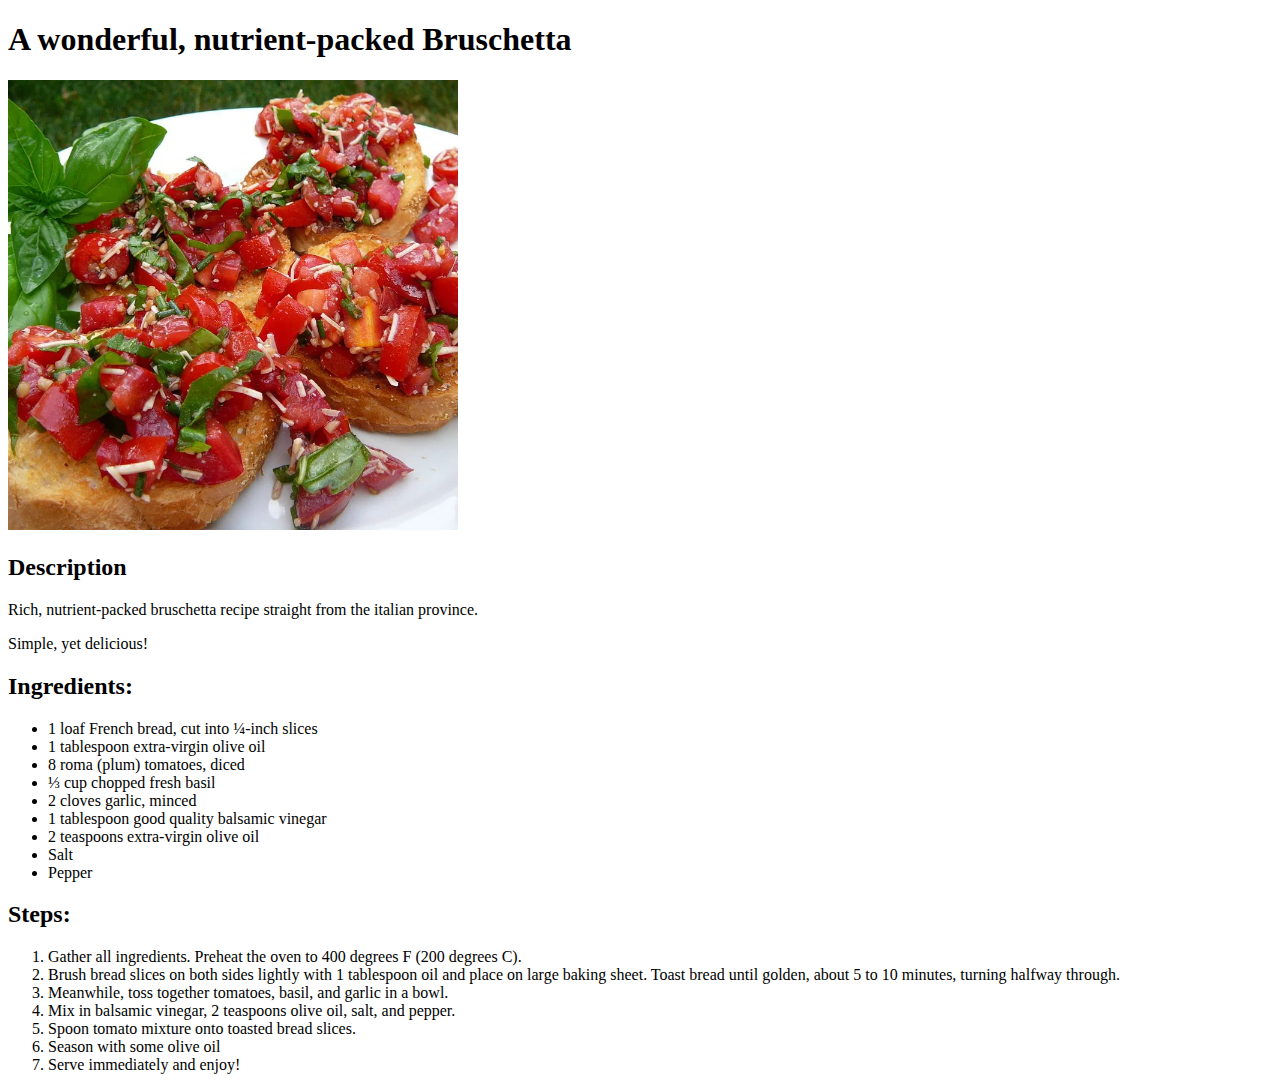
==== recipes/bruschetta.html @ 15c9d30c "feat: Add a recipe for Bruschetta Add a Bruschetta recipe, with img and recipes folder structure. Ad" ====
<!DOCTYPE html>
<html lang="en">
<head>
    <meta charset="UTF-8">
    <meta name="viewport" content="width=device-width, initial-scale=1.0">
    <title>Bruschetta</title>
</head>
<body>
    <h1>A wonderful, nutrient-packed Bruschetta</h1>
    <img src="../img/bruschetta.webp" alt="Toasted bread with tomato seasoned with chives and olive oil" height="450px">
    <h2>Description</h2>
    <p>Rich, nutrient-packed bruschetta recipe straight from the italian province.</p>
    <p>Simple, yet delicious!</p>
    <h2>Ingredients:</h2>
    <ul>
        <li>1 loaf French bread, cut into ¼-inch slices</li>
        <li>1 tablespoon extra-virgin olive oil</li>
        <li>8 roma (plum) tomatoes, diced</li>
        <li>⅓ cup chopped fresh basil</li>
        <li>2 cloves garlic, minced</li>
        <li>1 tablespoon good quality balsamic vinegar</li>
        <li>2 teaspoons extra-virgin olive oil</li>
        <li>Salt</li>
        <li>Pepper</li>
    </ul>
    <h2>Steps:</h2>
    <ol>
        <li>Gather all ingredients. Preheat the oven to 400 degrees F (200 degrees C).</li>
        <li>Brush bread slices on both sides lightly with 1 tablespoon oil and place on large baking sheet. Toast bread until golden, about 5 to 10 minutes, turning halfway through.</li>
        <li>Meanwhile, toss together tomatoes, basil, and garlic in a bowl.</li>
        <li>Mix in balsamic vinegar, 2 teaspoons olive oil, salt, and pepper.</li>
        <li> Spoon tomato mixture onto toasted bread slices.</li>
        <li>Season with some olive oil</li>
        <li>Serve immediately and enjoy!</li>
    </ol>
</body>
</html>
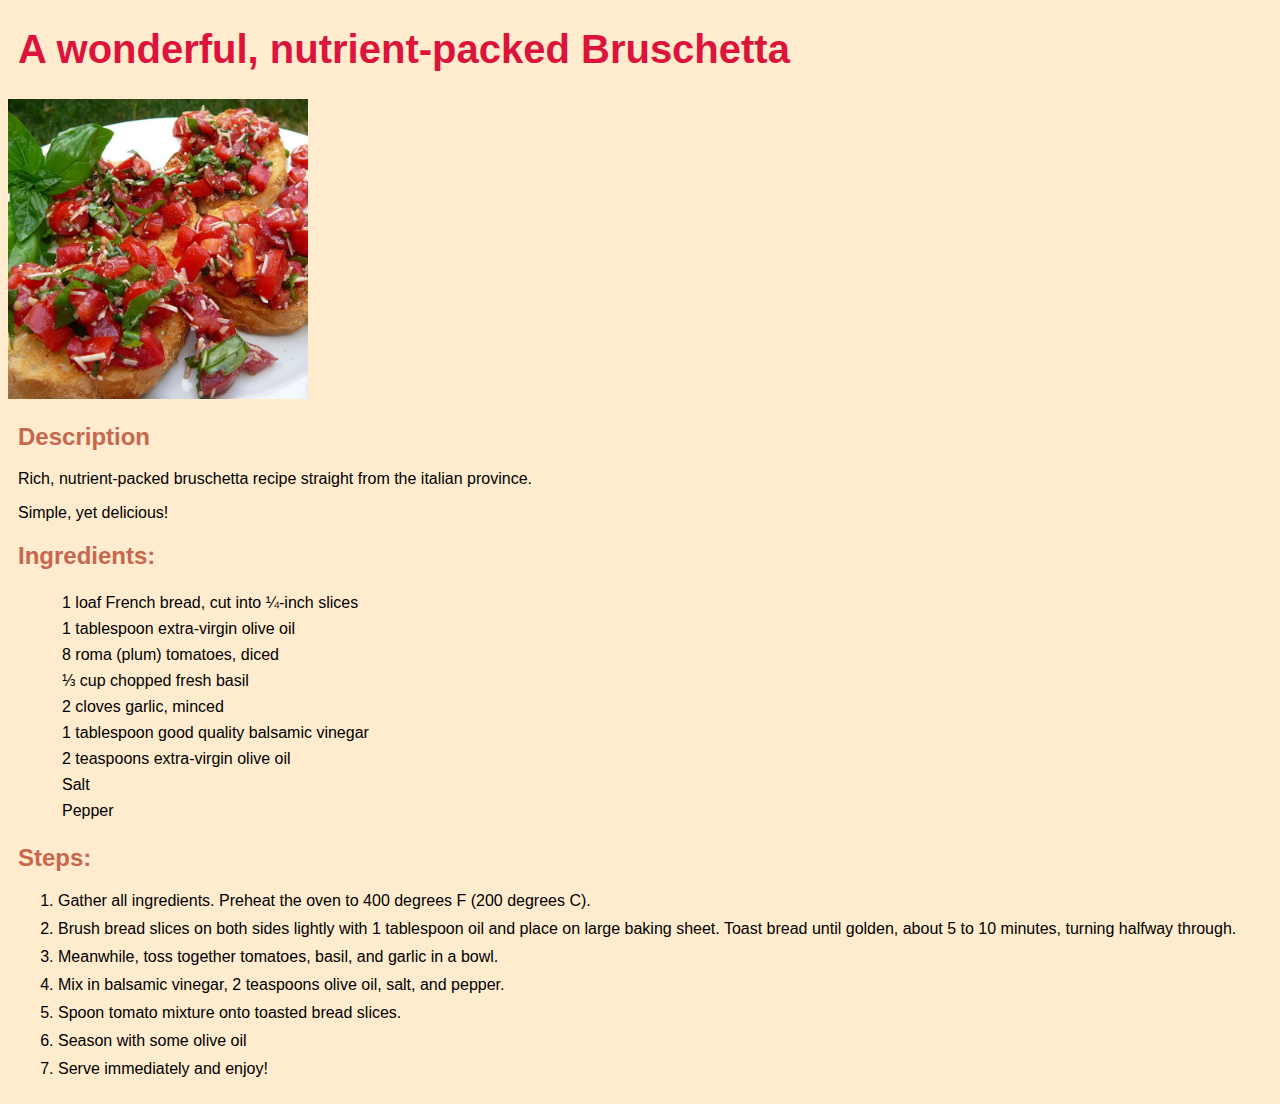
==== commit a1c1e8ac: "feat: Add styling" ====
--- a/recipes/bruschetta.html
+++ b/recipes/bruschetta.html
@@ -4,34 +4,37 @@
     <meta charset="UTF-8">
     <meta name="viewport" content="width=device-width, initial-scale=1.0">
     <title>Bruschetta</title>
+    <link rel="stylesheet" href="../styles.css">
 </head>
 <body>
-    <h1>A wonderful, nutrient-packed Bruschetta</h1>
-    <img src="../img/bruschetta.webp" alt="Toasted bread with tomato seasoned with chives and olive oil" height="450px">
-    <h2>Description</h2>
-    <p>Rich, nutrient-packed bruschetta recipe straight from the italian province.</p>
-    <p>Simple, yet delicious!</p>
-    <h2>Ingredients:</h2>
-    <ul>
-        <li>1 loaf French bread, cut into ¼-inch slices</li>
-        <li>1 tablespoon extra-virgin olive oil</li>
-        <li>8 roma (plum) tomatoes, diced</li>
-        <li>⅓ cup chopped fresh basil</li>
-        <li>2 cloves garlic, minced</li>
-        <li>1 tablespoon good quality balsamic vinegar</li>
-        <li>2 teaspoons extra-virgin olive oil</li>
-        <li>Salt</li>
-        <li>Pepper</li>
-    </ul>
-    <h2>Steps:</h2>
-    <ol>
-        <li>Gather all ingredients. Preheat the oven to 400 degrees F (200 degrees C).</li>
-        <li>Brush bread slices on both sides lightly with 1 tablespoon oil and place on large baking sheet. Toast bread until golden, about 5 to 10 minutes, turning halfway through.</li>
-        <li>Meanwhile, toss together tomatoes, basil, and garlic in a bowl.</li>
-        <li>Mix in balsamic vinegar, 2 teaspoons olive oil, salt, and pepper.</li>
-        <li> Spoon tomato mixture onto toasted bread slices.</li>
-        <li>Season with some olive oil</li>
-        <li>Serve immediately and enjoy!</li>
-    </ol>
+    <h1 class="title">A wonderful, nutrient-packed Bruschetta</h1>
+    <img class="recipe-image" src="../img/bruschetta.webp" alt="Toasted bread with tomato seasoned with chives and olive oil" height="450px">
+    <div class="recipe-content">
+        <h2>Description</h2>
+        <p>Rich, nutrient-packed bruschetta recipe straight from the italian province.</p>
+        <p>Simple, yet delicious!</p>
+        <h2>Ingredients:</h2>
+        <ul class="ingredient-list">
+            <li>1 loaf French bread, cut into ¼-inch slices</li>
+            <li>1 tablespoon extra-virgin olive oil</li>
+            <li>8 roma (plum) tomatoes, diced</li>
+            <li>⅓ cup chopped fresh basil</li>
+            <li>2 cloves garlic, minced</li>
+            <li>1 tablespoon good quality balsamic vinegar</li>
+            <li>2 teaspoons extra-virgin olive oil</li>
+            <li>Salt</li>
+            <li>Pepper</li>
+        </ul>
+        <h2 class="recipe-steps">Steps:</h2>
+        <ol>
+            <li>Gather all ingredients. Preheat the oven to 400 degrees F (200 degrees C).</li>
+            <li>Brush bread slices on both sides lightly with 1 tablespoon oil and place on large baking sheet. Toast bread until golden, about 5 to 10 minutes, turning halfway through.</li>
+            <li>Meanwhile, toss together tomatoes, basil, and garlic in a bowl.</li>
+            <li>Mix in balsamic vinegar, 2 teaspoons olive oil, salt, and pepper.</li>
+            <li> Spoon tomato mixture onto toasted bread slices.</li>
+            <li>Season with some olive oil</li>
+            <li>Serve immediately and enjoy!</li>
+        </ol>
+    </div>
 </body>
 </html>--- a/styles.css
+++ b/styles.css
@@ -0,0 +1,41 @@
+body {
+    font-family: Verdana, Tahoma, sans-serif;
+    background-color: blanchedalmond;
+}
+
+ul li {
+    list-style-type: none;
+}
+
+h2 {
+    font-weight: bold;
+    color:rgb(198, 104, 77);
+}
+
+.title {
+    font-size: 40px;
+    color: crimson;
+    margin-left: 10px;
+}
+
+.recipe-order {
+    padding: 5px;
+}
+
+.ingredient-list li {
+    padding: 4px;
+}
+ 
+.recipe-content {
+    margin-left: 10px;
+}
+
+ol > li {
+    padding-bottom: 10px;
+}
+
+.recipe-image {
+    width: 300px;
+    height: auto;
+}
+
